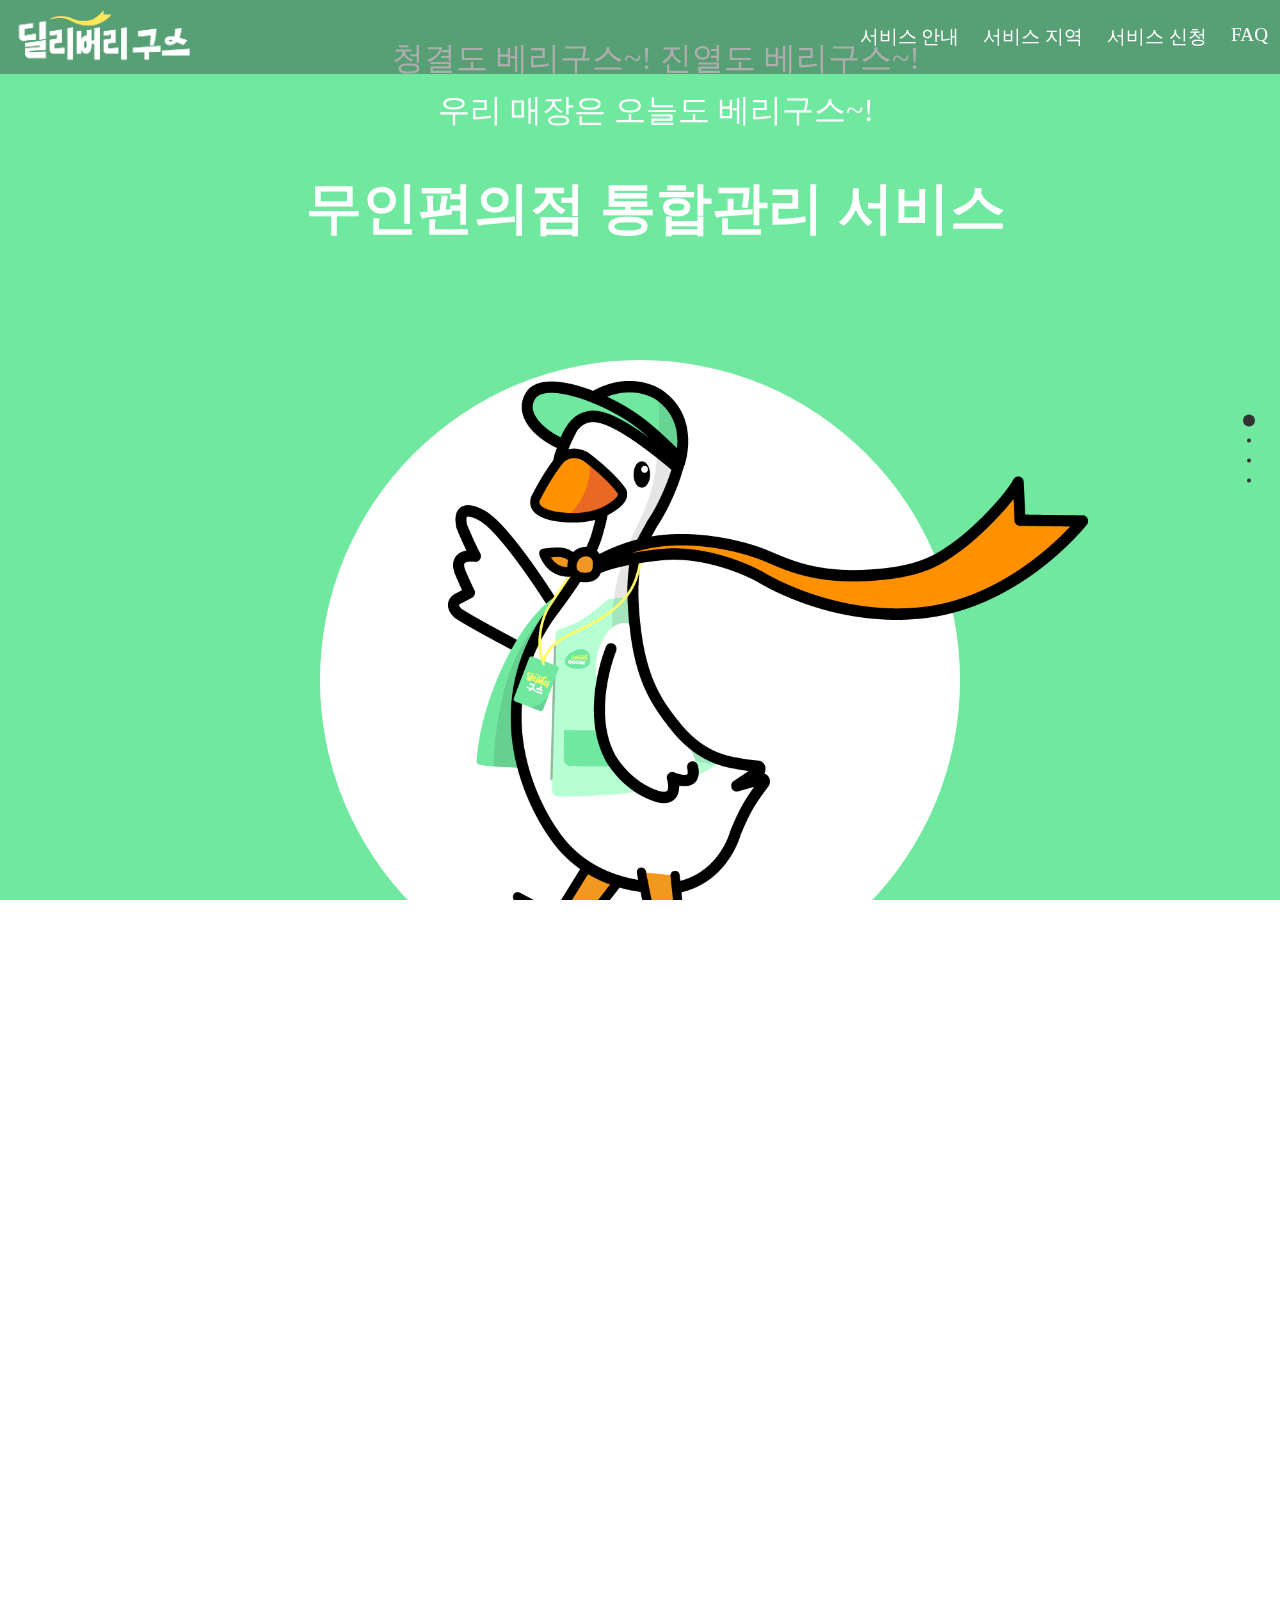
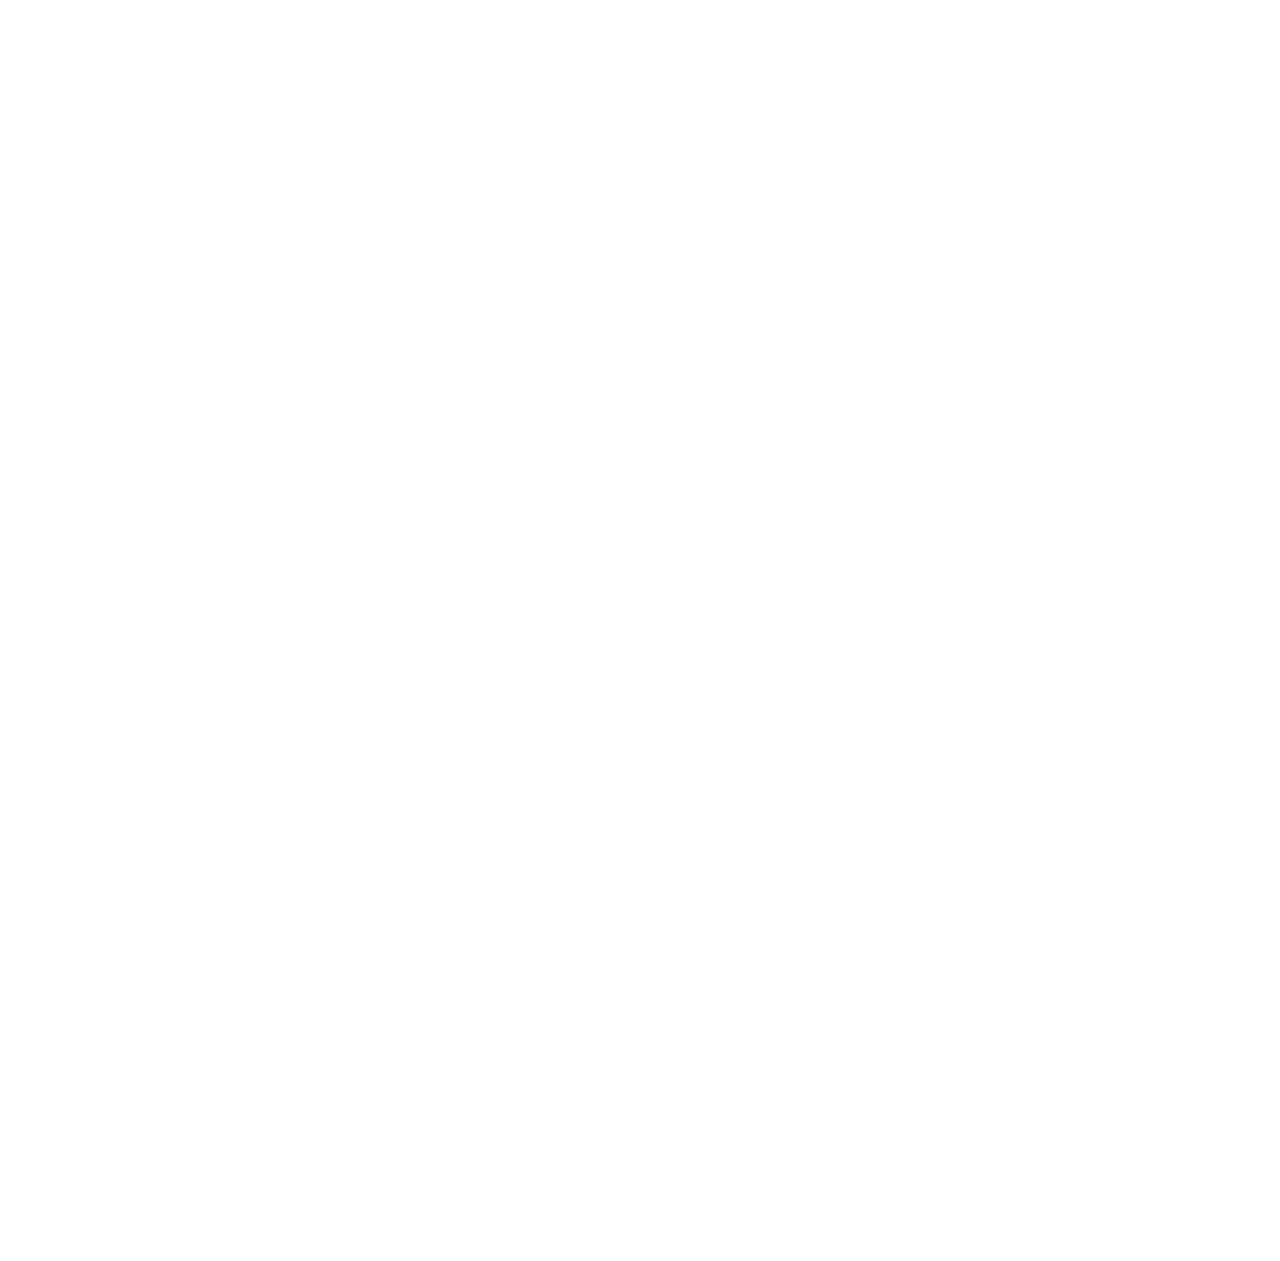
==== index.html @ 37afceb2 "집가기전 커밋" ====
<!DOCTYPE html>
<html lang="en">
<head>
    <meta charset="UTF-8">
    <meta http-equiv="X-UA-Compatible" content="IE=edge">
    <meta name="viewport" content="width=device-width, initial-scale=1.0">
    <title>fullpage</title>
    <!-- style : fullpage library -->
    <link rel="stylesheet" href="./css/fullpage_dg.css">
    <!-- style : custom - page -->
    <link rel="stylesheet" href="./css/main.css">
    <link rel="stylesheet" href="./css/page_index.css">
    <link rel="stylesheet" href="./css/page_index_media.css">
    <!-- style : custom - header, footer -->
    <link rel="stylesheet" href="./css/header_footer.css">
    <!-- style : custom - media -->
    <!-- <link rel="stylesheet" href="./css/media_query.css"> -->
    <!-- style : font library -->
    <link href="https://webfontworld.github.io/NexonLv1Gothic/NexonLv1Gothic.css" rel="stylesheet">
</head>
<body>
        
    <header>
        <nav class="navbar">
            <div class="navbar__contents">
                <div class="navbar__logo">
                    <a href="./index.html"><img src="./image/simbol/deliveryGoose_logo_white.png" alt="deliverygoose_logo"></a>
                </div>
                <!-- <a href="" class="navbar__toggleBtn">-<i class="fas fa-bars"></i></a> -->
                <button class="menu navbar__toggleBtn" onclick="this.classList.toggle('opened');this.setAttribute('aria-expanded', this.classList.contains('opened'))" aria-label="Main Menu">
                    <svg viewBox="0 0 100 100">
                      <path class="line line1" d="M 20,29.000046 H 80.000231 C 80.000231,29.000046 94.498839,28.817352 94.532987,66.711331 94.543142,77.980673 90.966081,81.670246 85.259173,81.668997 79.552261,81.667751 75.000211,74.999942 75.000211,74.999942 L 25.000021,25.000058" />
                      <path class="line line2" d="M 20,50 H 80" />
                      <path class="line line3" d="M 20,70.999954 H 80.000231 C 80.000231,70.999954 94.498839,71.182648 94.532987,33.288669 94.543142,22.019327 90.966081,18.329754 85.259173,18.331003 79.552261,18.332249 75.000211,25.000058 75.000211,25.000058 L 25.000021,74.999942" />
                    </svg>
                </button>
            </div>
            <div class="navbar__contents2">
                <ul class="navbar__menu2">
                    <li><a href="./service_info.html">서비스 안내</a></li>
                    <li><a href="./service_area.html">서비스 지역</a></li>
                    <li><a href="https://forms.gle/Yz5D2HWAU71h9X496">서비스 신청</a></li>
                    <li><a href="./faq.html">FAQ</a></li>
                </ul>
            </div>
        </nav>
    </header>

    <!-- fullpage -->
    <div id="fullpage">
        <!-- section : 1 page -->
        <div class="section index_s1">
            <div class="wrapper">
                <div class="leftWrap">
                    <div class="titleWrap">
                        <h2 class="fWhite fw_400">청결도 베리구스~! 진열도 베리구스~!</h2>
                        <h2 class="fWhite fw_400">우리 매장은 오늘도 베리구스~!</h2>
                        <h1 class="fWhite">무인편의점 통합관리 서비스</h1>
                    </div>
                </div>
                <div class="rightWrap">
                    <div class="charactor"></div>
                    <div class="circle"></div>
                </div>
            </div>
        </div>
        
        <!-- section : 2 page -->
        <div class="section index_s2">
            <h1 class="fWhite center">출근을 해도, 여행을 가도</h1>
            <h1 class="fWhite center">매장 걱정 없이 나설 수 있어요.</h1>
            <h2 class="fWhite center fw_400">매일 매장에 방문하지 않아도</h2>
            <h2 class="fWhite center fw_400">딜리버리구스가 발주/진열부터 매장정리까지 해드립니다.</h2>
            <h3 class="fWhite center fw_400">* 매장당 기본 주 1~2회 방문</h3>
        </div>
        
        <!-- section : 3 page -->
        <div class="section index_s3">
            <div class="wrapper">
                <div class="titleWrap">
                    <h2 class="fWhite center fw_400">매장운영의 부담이 줄어들도록,</h2>
                    <h1 class="fWhite center">이 모든걸 딜리버리구스가</h1>
                    <h1 class="fWhite center">다 해주니까요</h1>
                </div>
                <div class="iconWrap">
                    <div class="iconContents">
                        <img src="./image/icon/whiteBG_1.png" alt=""><br>
                        <h3 class="fDarkGray">판매상품 선정</h3>
                    </div>
                    <div class="iconContents">
                        <img src="./image/icon/whiteBG_2.png" alt=""><br>
                        <h3 class="fDarkGray">재고 걱정 NO</h3>
                    </div>
                    <div class="iconContents">
                        <img src="./image/icon/whiteBG_3.png" alt=""><br>
                        <h3 class="fDarkGray">상품 발주</h3>
                    </div><br>
                    <div class="iconContents">
                        <img src="./image/icon/whiteBG_4.png" alt=""><br>
                        <h3 class="fDarkGray">상품 진열</h3>
                    </div>
                    <div class="iconContents">
                        <img src="./image/icon/whiteBG_5.png" alt=""><br>
                        <h3 class="fDarkGray">도난 및 파손</h3>
                    </div>
                    <div class="iconContents">
                        <img src="./image/icon/whiteBG_6.png" alt=""><br>
                        <h3 class="fDarkGray">유통기한 관리</h3>
                    </div>
                </div>
            </div>
        </div>

        <!-- section : footer -->
        <dic class="section fp-auto-height footer">
            <!-- pc -->
            <div class="footer__contents">
                <p>주식회사엔에스아리아&nbsp;&nbsp;|&nbsp;&nbsp;대표이사 : 최진표&nbsp;&nbsp;|&nbsp;&nbsp;주소 : 서울특별시 동작구 여의대방로 112 도연관 16층</p>
                <p>사업자등록번호 : 366-87-00916 (사업자번호조회)&nbsp;&nbsp;|&nbsp;&nbsp;통신판매업신고번호 : 제2017-서울동작-0861호</p>
                <p>개인정보책임자 : 김현수&nbsp;&nbsp;|&nbsp;&nbsp;이메일 : help@nsaria.co.kr&nbsp;&nbsp;|&nbsp;&nbsp;팩스 : 02-820-8449</p>
                <p>copyright 2021 nsaria.co.kr. All rights reserved.</p>
            </div>
            <!-- mobile -->
            <div class="footer__contents2">
                <p>주식회사엔에스아리아&nbsp;&nbsp;|&nbsp;&nbsp;대표이사 : 최진표</p>
                <p>주소 : 서울특별시 동작구 여의대방로 112 도연관 16층</p>
                <p>사업자등록번호 : 366-87-00916 (사업자번호조회)</p>
                <p>통신판매업신고번호 : 제2017-서울동작-0861호</p>
                <p>개인정보책임자 : 김현수</p>
                <p>이메일 : help@nsaria.co.kr</p>
                <p>팩스 : 02-820-8449</p>
                <p>copyright 2021 nsaria.co.kr. All rights reserved.</p>
            </div>
        </dic>
    </div>
    <script src="./js/fullpage_dg.js"></script>
    <script>
        new fullpage('#fullpage', {
            autoScrolling: true,
            navigation: true,
            anchors: ['section1', 'section2', 'section3', 'section4', 'section5', 'footer'],
            // navigationTooltips: ['section1', 'section2', 'section3', 'footer'],
            showActiveTooltip: false,
            scrollingSpeed: 1000,

            // Slide Option
            controlArrows: false,
            slidesNavigation: true
        })
    </script>
    <!-- navbar -->
    <script>
        const logo = document.querySelector('.navbar__logo');
        const toggleBtn = document.querySelector('.navbar__toggleBtn');
        const menu = document.querySelector('.navbar__menu2');

        toggleBtn.addEventListener('click', () => {
            menu.classList.toggle('active');
        })
    </script>
</body>
</html>
---- css/fullpage_dg.css ----
/*!
 * fullPage 4.0.5
 * https://github.com/alvarotrigo/fullPage.js
 *
 * @license GPLv3 for open source use only
 * or Fullpage Commercial License for commercial use
 * http://alvarotrigo.com/fullPage/pricing/
 *
 * Copyright (C) 2021 http://alvarotrigo.com/fullPage - A project by Alvaro Trigo
 */
html.fp-enabled,
.fp-enabled body {
    margin: 0;
    padding: 0;
    overflow:hidden;

    /*Avoid flicker on slides transitions for mobile phones #336 */
    -webkit-tap-highlight-color: rgba(0,0,0,0);
}
.fp-section {
    position: relative;
    -webkit-box-sizing: border-box; /* Safari<=5 Android<=3 */
    -moz-box-sizing: border-box; /* <=28 */
    box-sizing: border-box;
    height: 100%;
    display: block;
}
.fp-slide {
    float: left;
}
.fp-slide, .fp-slidesContainer {
    height: 100%;
    display: block;
}
.fp-slides {
    z-index:1;
    height: 100%;
    overflow: hidden;
    position: relative;
    -webkit-transition: all 0.3s ease-out; /* Safari<=6 Android<=4.3 */
    transition: all 0.3s ease-out;
}
.fp-table{
    display: flex;
    flex-direction: column;
    justify-content: center;
    width: 100%;
}
/* .fp-table::before , 
.fp-table::after {
      content:'';
      flex:1;
} */
.fp-slidesContainer {
    float: left;
    position: relative;
}
.fp-controlArrow {
    -webkit-user-select: none; /* webkit (safari, chrome) browsers */
    -moz-user-select: none; /* mozilla browsers */
    -khtml-user-select: none; /* webkit (konqueror) browsers */
    -ms-user-select: none; /* IE10+ */
    position: absolute;
    z-index: 4;
    top: 50%;
    cursor: pointer;
    margin-top: -38px;
    -webkit-transform: translate3d(0,0,0);
    -ms-transform: translate3d(0,0,0);
    transform: translate3d(0,0,0);
}
.fp-prev{
    left: 15px;
}
.fp-next{
    right: 15px;
}
.fp-arrow{
    width: 0;
    height: 0;
    border-style: solid;
}
.fp-arrow.fp-prev {
    border-width: 38.5px 34px 38.5px 0;
    border-color: transparent #fff transparent transparent;
}
.fp-arrow.fp-next {
    border-width: 38.5px 0 38.5px 34px;
    border-color: transparent transparent transparent #fff;
}
/* .fp-scrollable {
    overflow: hidden;
    position: relative;
} */
/* .fp-scroller{
    overflow: hidden;
} */
/* .iScrollIndicator{
    border: 0 !important;
} */
.fp-notransition {
    -webkit-transition: none !important;
    transition: none !important;
}
#fp-nav {
    position: fixed;
    z-index: 100;
    top: 50%;
    opacity: 1;
    transform: translateY(-50%);
    -ms-transform: translateY(-50%);
    -webkit-transform: translate3d(0,-50%,0);
}
#fp-nav.fp-right {
    right: 17px;
}
#fp-nav.fp-left {
    left: 17px;
}
.fp-slidesNav{
    position: absolute;
    z-index: 4;
    opacity: 1;
    -webkit-transform: translate3d(0,0,0);
    -ms-transform: translate3d(0,0,0);
    transform: translate3d(0,0,0);
    left: 0 !important;
    right: 0;
    margin: 0 auto !important;
}
.fp-slidesNav.fp-bottom {
    bottom: 17px;
}
.fp-slidesNav.fp-top {
    top: 17px;
}
#fp-nav ul,
.fp-slidesNav ul {
  margin: 0;
  padding: 0;
}
#fp-nav ul li,
.fp-slidesNav ul li {
    display: block;
    width: 14px;
    height: 13px;
    margin: 7px;
    position:relative;
}
.fp-slidesNav ul li {
    display: inline-block;
}
#fp-nav ul li a,
.fp-slidesNav ul li a {
    display: block;
    position: relative;
    z-index: 1;
    width: 100%;
    height: 100%;
    cursor: pointer;
    text-decoration: none;
}
#fp-nav ul li a.active span,
.fp-slidesNav ul li a.active span,
#fp-nav ul li:hover a.active span,
.fp-slidesNav ul li:hover a.active span{
    height: 12px;
    width: 12px;
    margin: -6px 0 0 -6px;
    border-radius: 100%;
 }
#fp-nav ul li a span,
.fp-slidesNav ul li a span {
    border-radius: 50%;
    position: absolute;
    z-index: 1;
    height: 4px;
    width: 4px;
    border: 0;
    background: #333;
    left: 50%;
    top: 50%;
    margin: -2px 0 0 -2px;
    -webkit-transition: all 0.1s ease-in-out;
    -moz-transition: all 0.1s ease-in-out;
    -o-transition: all 0.1s ease-in-out;
    transition: all 0.1s ease-in-out;
}
#fp-nav ul li:hover a span,
.fp-slidesNav ul li:hover a span{
    width: 10px;
    height: 10px;
    margin: -5px 0px 0px -5px;
}
#fp-nav ul li .fp-tooltip {
    position: absolute;
    top: -2px;
    color: #fff;
    font-size: 14px;
    font-family: arial, helvetica, sans-serif;
    white-space: nowrap;
    max-width: 220px;
    overflow: hidden;
    display: block;
    opacity: 0;
    width: 0;
    cursor: pointer;
}
#fp-nav ul li:hover .fp-tooltip,
#fp-nav.fp-show-active a.active + .fp-tooltip {
    -webkit-transition: opacity 0.2s ease-in;
    transition: opacity 0.2s ease-in;
    width: auto;
    opacity: 1;
}
#fp-nav ul li .fp-tooltip.fp-right {
    right: 20px;
}
#fp-nav ul li .fp-tooltip.fp-left {
    left: 20px;
}
.fp-auto-height.fp-section,
.fp-auto-height .fp-slide{
    height: auto !important;
}

/* Used with autoScrolling: false */ 
.fp-scrollable .fp-section,
.fp-scrollable .fp-slide{
   /* Fallback for browsers that do not support Custom Properties */
   height: 100vh;
   height: calc(var(--vh, 1vh) * 100);
}

/* Disabling vertical centering on scrollable elements */
.fp-overflow{
    justify-content: flex-start;
}

.fp-overflow{
    overflow-y: scroll;
    height: 100%;
    outline:none;
}

.fp-overflow.fp-table{
    display: block;
}

.fp-responsive .fp-auto-height-responsive.fp-section,
.fp-responsive .fp-auto-height-responsive .fp-slide{
    height: auto !important;
}

/*Only display content to screen readers*/
.fp-sr-only{
    position: absolute;
    width: 1px;
    height: 1px;
    padding: 0;
    overflow: hidden;
    clip: rect(0, 0, 0, 0);
    white-space: nowrap;
    border: 0;
}

.fp-snaps{
    overflow-y: auto !important;
    height: 100% !important;
}
.fp-snaps body{
    height: 100% !important;
    -ms-scroll-snap-type: y mandatory;
        scroll-snap-type: y mandatory;
        overflow-y: scroll !important;
        scroll-behavior: smooth;
}
.fp-snaps .fp-section{
    scroll-snap-align: start;
}
.fp-snaps .fullpage-wrapper{
    height: auto !important;
}

/* Used for DragAndMove*/
.fp-disable-snap body{
    scroll-behavior: unset !important;
    scroll-snap-type: none !important;
}

/* Customize website's scrollbar like Mac OS
Not supports in Firefox and IE */
.fp-scroll-mac .fp-overflow::-webkit-scrollbar {
    background-color: transparent;
    width: 9px;
}
.fp-scroll-mac .fp-overflow::-webkit-scrollbar-track {
    background-color: transparent;
}
.fp-scroll-mac .fp-overflow::-webkit-scrollbar-thumb {
    background-color: rgba(0,0,0,.4);
    border-radius: 16px;
    border: 4px solid transparent;
}
.fp-warning,
.fp-watermark{
    z-index: 9999999;
    position: absolute;
    bottom: 0;
}
.fp-warning,
.fp-watermark a{
    text-decoration: none;
    color: #000;
    background: rgba(255,255,255,0.6);
    padding: 5px 8px;
    font-size: 14px;
    font-family: arial;
    color: black;
    display: inline-block;
    border-radius: 3px;
    margin: 12px;
}
---- css/main.css ----
body {
    font-family: 'NexonLv1Gothic';
}

/* Section */
    /* .s4 {
        background-color: rgb(56, 56, 56);
        padding: 3em 0;
    } */

/* Font effect */
    /* h */
    h1 {font-size: 4em; margin: 0.4em 0;}
    h2 {font-size: 2.5em; margin: 0.25em 0;}
    h3 {font-size: 1.5em; margin: 0.15em 0;}
    /* color */
    .center {text-align: center;}
    .fWhite {color: white;}
    .fBlack {color: black;}
    .fDarkGray {color: rgb(46, 46, 46)}
    .fLightGray {color: rgb(117, 117, 117)}
    /* weight */
    .fw_100 {font-weight: 100;}
    .fw_200 {font-weight: 200;}
    .fw_300 {font-weight: 300;}
    .fw_400 {font-weight: 400;}
    .fw_500 {font-weight: 500;}
    .fw_600 {font-weight: 600;}
    .fw_700 {font-weight: 700;}
    .fw_800 {font-weight: 800;}
    .fw_900 {font-weight: 900;}

/* Wrapper Test Background Color */
    /* .wrapper {background-color: salmon;}
    .leftWrap {background-color: antiquewhite;}
        .titleWrap {background-color: blueviolet;}
    .rightWrap {background-color: burlywood;} */

/* Wrapper */
    .wrapper {
        width: 100%;
        max-width: 1440px;
        height: 100%;
        box-sizing: border-box;
        margin: 0 auto;
    }

/* left */
    .leftWrap {
        width: 54%;
        height: 100%;
        box-sizing: border-box;
        display: flex;
        float: left;
        /* 반응형: width: 100% height: 30% */
    }

    /* left Title */
        .leftWrap .titleWrap {
            width: 100%;
            margin: auto 0;
            display: block;
        }

/* right */
    .rightWrap {
        width: 46%;
        height: 100%;
        box-sizing: border-box;
        display: flex;
        float: right;
        text-align: right;
        align-items: end;
    }
---- css/page_index.css ----
/* index_s1 */

.index_s1 {
    /* background: url('../image/background/bg_01.jpg');
    background-position: center center;
    background-size: cover; */
    background-color: #70E8A0;
}

.index_s1 h1 {font-size: 3.6em;}
.index_s1 h2 {font-size: 2.1em;}
.index_s1 h2:last-of-type {margin-bottom: 1.2em;}

.index_s1 .wrapper .leftWrap .titleWrap {
    z-index: 10;
}

.index_s1 div.circle {
    width: 600px;
    height: 600px;
    background-color: white;
    border-radius: 100%;
    position: absolute;
    margin-bottom: 4em;
    margin-left: 2.5em;
    z-index: 3;
}

.index_s1 div.charactor {
    width: 680px;
    height: 680px;
    background: url('../image/simbol/deliveryGoose_simbol_vest.png');
    background-position: center center;
    background-repeat: no-repeat;
    background-size: 100%;
    animation-name: box_ani;
    animation-duration: 0.5s;
    animation-iteration-count: infinite;
    animation-direction: alternate;
    animation-timing-function: ease-in-out;
    position: absolute;
    right: 85px;
    top: 23%;
    z-index: 4;
}

@keyframes box_ani {
    from {
        margin-top: 0;
    }
    to {
        margin-top: 15px;
    }
}



/* index_s2 */

.index_s2 {
    /* background: url('../image/background/bg_03.jpg');
    background-position: center center;
    background-size: cover; */
    background-color: #70E8A0;
}
.index_s2 h1 {
    margin: 0.1em 0;
    font-size: 3.6em;
}
.index_s2 h1:last-of-type {
    margin-bottom: 1.3em;
}
.index_s2 h2 {
    font-size: 1.6em;
}
.index_s2 h2:last-of-type {
    margin-bottom: 1.3em;
}
.index_s2 h3 {
    font-size: 1em;
}



/* index_s3 */

.index_s3 {
    /* background: url('../image/background/bg_02.jpg');
    background-position: center center;
    background-size: cover; */
    background-color: #70E8A0;
}

.index_s3 h1 {
    font-size: 3.6em;
}
.index_s3 h2 {
    font-size: 2.0em;
    margin-bottom: 1em;;
}
.index_s3 h3 {
    font-size: 1.3em;
    /* font-weight: 400; */
}

.index_s3 .wrapper {
    padding-top: 130px;
    text-align: center;
}
.index_s3 .wrapper .titleWrap {
    margin-bottom: 20px;
}
.index_s3 .wrapper .titleWrap h1 {
    margin: 0.1em 0;
}
.index_s3 .wrapper .iconWrap {
    padding: 3em 10em 0 10em;
}
.index_s3 .wrapper .iconWrap .iconContents {
    display: inline-block;
}
.index_s3 .wrapper .iconWrap .iconContents img {
    width: 9em;
    height: auto;
    margin: 1em 3em 0 3em;
}
---- css/page_index_media.css ----
@media screen and (max-width: 1440px) and (min-width: 601px) {
    .index_s1 .wrapper .leftWrap {
        width: 100%;
    }
    .index_s1 .wrapper .rightWrap {
        width: 0%;
    }
    .index_s1 h1, .index_s1 h2, .index_s1 h3 {
        text-shadow: -2px 0 #70E8A0, 0 2px #70E8A0, 2px 0 #70E8A0, 0 -2px #70E8A0;
        text-align: center;
    }
    .index_s1 h1 {font-size: 3.5em;}
    .index_s1 h2 {font-size: 2em;}
    .index_s1 h3 {font-size: 1.5em;}
    .index_s1 h1:last-of-type {margin-bottom: 50%;}
    .titleWrap {padding-left: 2em;}
    .index_s1 div.circle {
        position: fixed;
        right: 25%;
        top: 40%;
        width: 50vw;
        height: 50vw;
    }
    .index_s1 div.charactor {
        position: fixed;
        right: 15%;
        top: 40%;
        width: 50vw;
        height: 50vw;
    }
}

@media screen and (max-width: 600px) {
    .index_s1 .wrapper .leftWrap {
        width: 100%;
    }
    .index_s1 .wrapper .rightWrap {
        width: 0%;
    }
    .index_s1 h1, .index_s1 h2, .index_s1 h3 {
        text-shadow: -2px 0 #70E8A0, 0 2px #70E8A0, 2px 0 #70E8A0, 0 -2px #70E8A0;
        text-align: center;
    }
    .index_s1 h1 {font-size: 2.3em;}
    .index_s1 h2 {font-size: 1.3em;}
    .index_s1 h3 {font-size: 0.8em;}
    .index_s1 h1:last-of-type {margin-bottom: 60%;}

    .index_s1 div.circle {
        position: fixed;
        right: 10%;
        top: 50%;
        width: 80vw;
        height: 80vw;
    }
    .index_s1 div.charactor {
        position: fixed;
        right: 1%;
        top: 50%;
        width: 80vw;
        height: 80vw;
    }
}
---- css/header_footer.css ----
/* header */

    #fullpage {
        z-index: 1;
    }
    #fp-nav ul, .fp-slidesNav ul {
        margin: 0;
        padding: 0;
        text-align: center;
    }
    .navbar {
        display: flex;
        justify-content: space-between;
        align-items: center;
        background-color: rgba(50, 50, 50, 0.4);
        padding: 0 calc((100% - 1440px) / 2);
        z-index: 2;
        position: fixed;
        left: 0;
        right: 0;
        top: 0;
    }
    .navbar .navbar__contents {
        display: flex;
        justify-content: space-between;
        align-items: center;
        background-color: rgba(255, 255, 255, 0);
        padding: 8px 12px;
        width: auto;
    }
    .navbar .navbar__contents2 {
        display: flex;
        justify-content: space-between;
        align-items: center;
        background-color: rgba(255, 255, 255, 0);
    }
    .navbar__logo img {
        height: 3.4em;
    }
    .navbar__menu2 {
        display: flex;
        list-style: none;
        padding-left: 0;
    }
    .navbar__menu2 li {
        font-size: 1.2em;
        padding: 8px 12px;
    }
    .navbar__menu2 li a {
        text-decoration: none;
        color: white;
    }
    .navbar__toggleBtn {
        display: none;
        position: absolute;
        right: 2%;
    }

    /* Toggle Button - Hamburger */

    .menu {
        background-color: transparent;
        border: none;
        cursor: pointer;
        display: none;
        padding: 0;
    }
    .menu svg {
        width: 50px;
        height: auto;
    }
    .line {
        fill: none;
        stroke: white;
        stroke-width: 6;
        transition: stroke-dasharray 600ms cubic-bezier(0.4, 0, 0.2, 1),
        stroke-dashoffset 600ms cubic-bezier(0.4, 0, 0.2, 1);
    }
    .line1 {
        stroke-dasharray: 60 207;
        stroke-width: 6;
    }
    .line2 {
        stroke-dasharray: 60 60;
        stroke-width: 6;
    }
    .line3 {
        stroke-dasharray: 60 207;
        stroke-width: 6;
    }
    .opened .line1 {
        stroke-dasharray: 90 207;
        stroke-dashoffset: -134;
        stroke-width: 6;
    }
    .opened .line2 {
        stroke-dasharray: 1 60;
        stroke-dashoffset: -30;
        stroke-width: 6;
    }
    .opened .line3 {
        stroke-dasharray: 90 207;
        stroke-dashoffset: -134;
        stroke-width: 6;
    }

/* Footer */

    .footer {
        padding: 0 5%;
        background:rgba(50, 50, 50, 0.9)
    }
    .footer__contents {
        padding: 20px;
    }
    .footer__contents2 {
        display: flex;
        padding: 20px;
        text-align: center;
    }
    .footer__contents p {
        margin-block-start: 0.5em;
        margin-block-end: 0.5em;
        color: #ccc;
    }
    .footer__contents2 p {
        font-size: 0.8em;
        margin-block-start: 0.5em;
        margin-block-end: 0.5em;
        color: #ccc;
    }


/* footer */
    @media screen and (min-width: 1025px) {
        .footer__contents2 {
            display: none;
        }
    }

/* mobile */
    @media screen and (max-width: 1024px) {
        /* header */
            .menu {
                display: flex;
            }
            .navbar {
                flex-direction: column;
                align-items: flex-start;
            }
            .navbar__logo img {
                height: 2em;
            }
            .navbar__menu {
                display: none;
                flex-direction: column;
                align-items: center;
                width: 100%;
            }
            .navbar__contents2 {
                display: none;
                width: 100%;
            }
            .navbar__menu2 {
                display: none;
                flex-direction: column;
                align-items: center;
                width: 100%;
            }
            .navbar__menu li,
            .navbar__menu2 li {
                width: 100%;
                text-align: center;
            }
            .navbar__links {
                display: none;
                justify-content: center;
                width: 100%;
            }
            .navbar__toggleBtn {
                display: block;
            }
            .navbar__menu.active,
            .navbar__menu2.active {
                display: block;
            }
        /* footer */
            .footer__contents {
                display: none;
            }
            .footer__contents2 {
                display: block;
            }
        }
---- css/media_query.css ----
@media screen and (max-width: 1440px) and (min-width: 601px) {
    h1 {font-size: 3.5em;}
    h2 {font-size: 2em;}
    h3 {font-size: 1.5em;}
    .rightWrap {align-items: center;}
    .s1 div.charactor, .s2 div.charactor {width: 500px; height: 500px; right: -100px;}
    .s1 div.circle, .s2 div.circle {width: 450px; height: 450px; right: 50px; margin: 0;}
}

@media screen and (max-width: 600px) {
    h1 {font-size: 2.5em;}
    h2 {font-size: 1.5em;}
    h3 {font-size: 0.8em;}
}
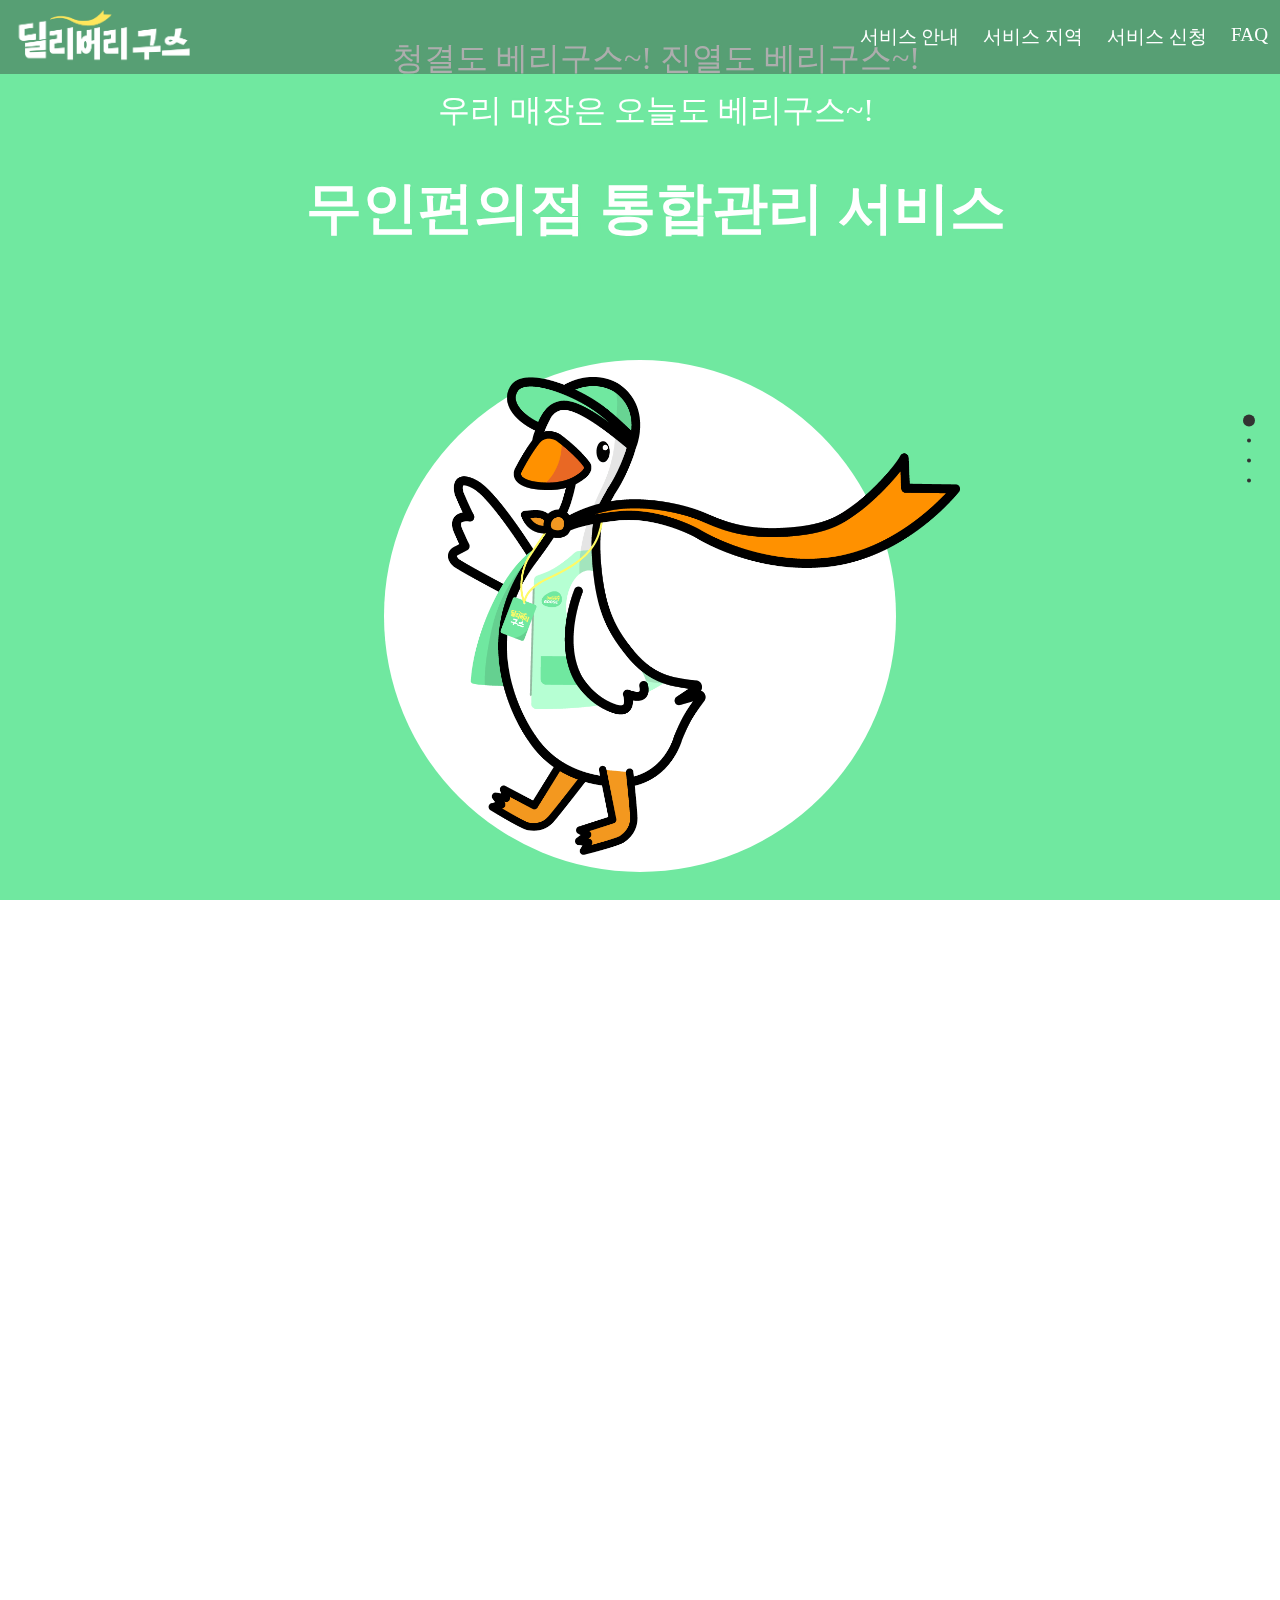
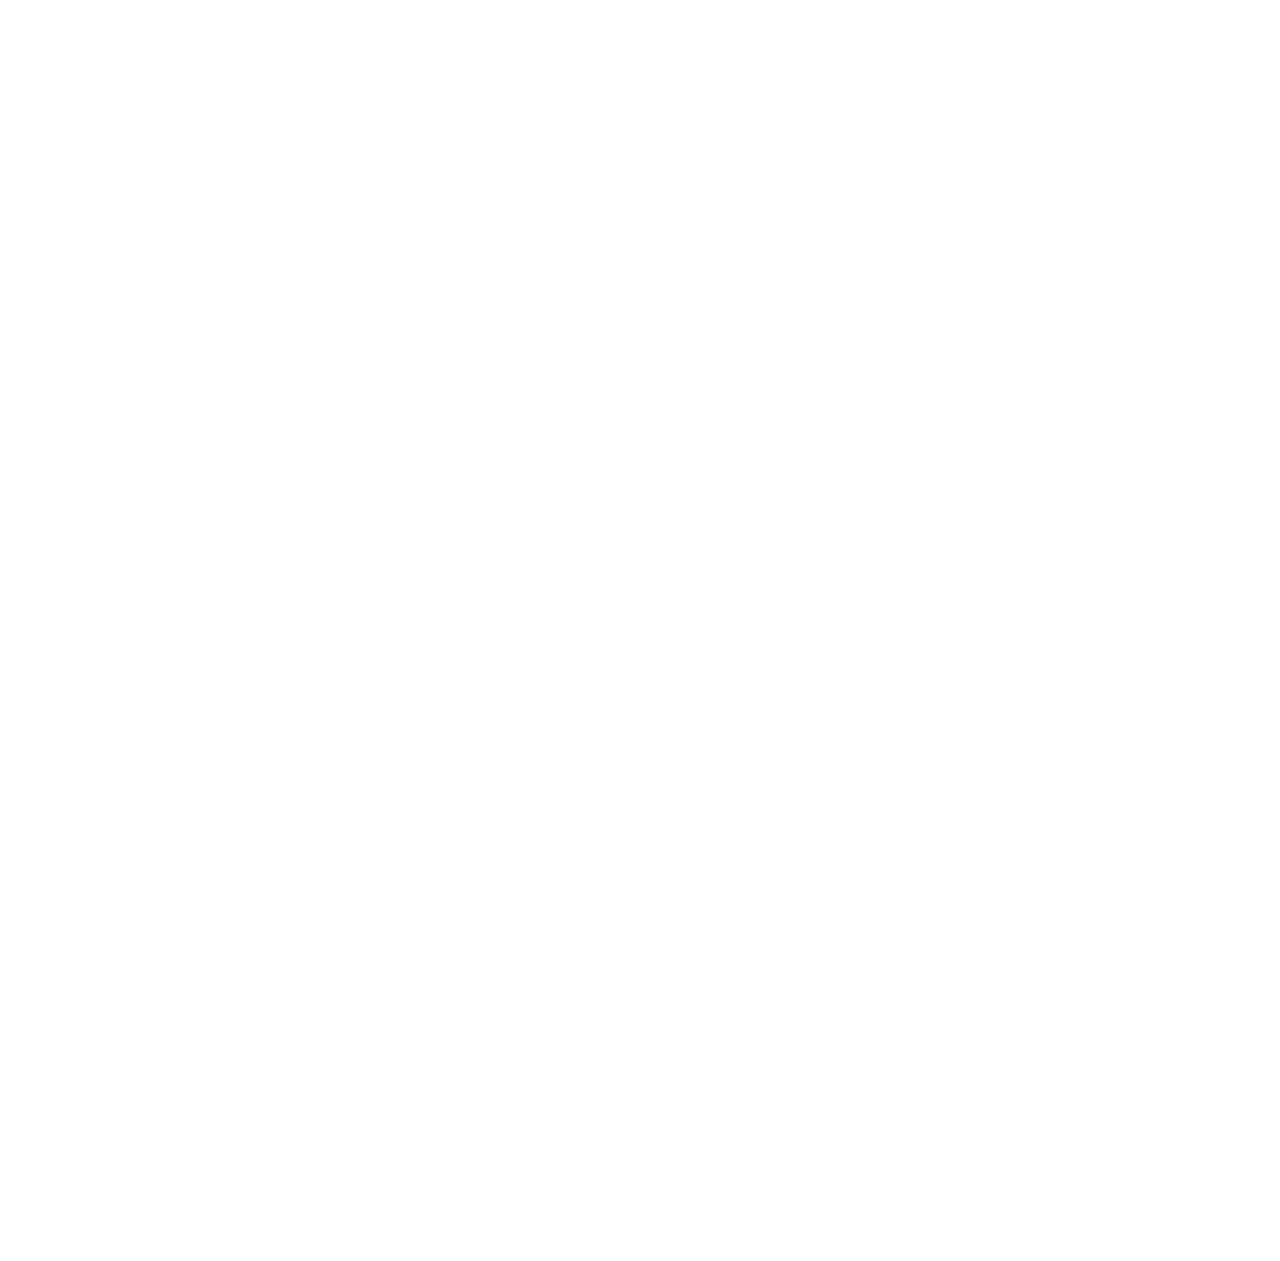
==== commit 6413d00d: "email edit" ====
--- a/index.html
+++ b/index.html
@@ -117,7 +117,7 @@
             <div class="footer__contents">
                 <p>주식회사엔에스아리아&nbsp;&nbsp;|&nbsp;&nbsp;대표이사 : 최진표&nbsp;&nbsp;|&nbsp;&nbsp;주소 : 서울특별시 동작구 여의대방로 112 도연관 16층</p>
                 <p>사업자등록번호 : 366-87-00916 (사업자번호조회)&nbsp;&nbsp;|&nbsp;&nbsp;통신판매업신고번호 : 제2017-서울동작-0861호</p>
-                <p>개인정보책임자 : 김현수&nbsp;&nbsp;|&nbsp;&nbsp;이메일 : help@nsaria.co.kr&nbsp;&nbsp;|&nbsp;&nbsp;팩스 : 02-820-8449</p>
+                <p>개인정보책임자 : 김현수&nbsp;&nbsp;|&nbsp;&nbsp;이메일 : help@deliverygoose.co.kr&nbsp;&nbsp;|&nbsp;&nbsp;팩스 : 02-820-8449</p>
                 <p>copyright 2021 nsaria.co.kr. All rights reserved.</p>
             </div>
             <!-- mobile -->
@@ -127,7 +127,7 @@
                 <p>사업자등록번호 : 366-87-00916 (사업자번호조회)</p>
                 <p>통신판매업신고번호 : 제2017-서울동작-0861호</p>
                 <p>개인정보책임자 : 김현수</p>
-                <p>이메일 : help@nsaria.co.kr</p>
+                <p>이메일 : help@deliverygoose.co.kr</p>
                 <p>팩스 : 02-820-8449</p>
                 <p>copyright 2021 nsaria.co.kr. All rights reserved.</p>
             </div>
--- a/css/main.css
+++ b/css/main.css
@@ -19,6 +19,18 @@
     .fBlack {color: black;}
     .fDarkGray {color: rgb(46, 46, 46)}
     .fLightGray {color: rgb(117, 117, 117)}
+    /* background */
+    .fbgWhite {background-color: white;}
+    .fbgBlack {background-color: black;}
+    .fbgDarkGray {background-color: rgb(46, 46, 46);}
+    .fbgLightGray {background-color: rgb(117, 117, 117);}
+    .fbgLightGreen {background-color: #70E8A0;}
+    /* edge */
+    .fegWhite {text-shadow: -1px 0 #fff, 0 1px #fff, 1px 0 #fff, 0 -1px #fff;}
+    .fegBlack {text-shadow: -1px 0 #000, 0 1px #000, 1px 0 #000, 0 -1px #000;}
+    .fegDarkGray {text-shadow: -1px 0 rgb(46, 46, 46), 0 1px rgb(46, 46, 46), 1px 0 rgb(46, 46, 46), 0 -1px rgb(46, 46, 46);}
+    .fegLightGray {text-shadow: -1px 0 rgb(117, 117, 117), 0 1px rgb(117, 117, 117), 1px 0 rgb(117, 117, 117), 0 -1px rgb(117, 117, 117);}
+    .fegLightGreen {text-shadow: -1px 0 #70E8A0, 0 1px #70E8A0, 1px 0 #70E8A0, 0 -1px #70E8A0;}
     /* weight */
     .fw_100 {font-weight: 100;}
     .fw_200 {font-weight: 200;}
@@ -60,15 +72,17 @@
             width: 100%;
             margin: auto 0;
             display: block;
+            float: left;
         }
 
 /* right */
     .rightWrap {
         width: 46%;
         height: 100%;
+        float: right;
+        text-align: right;
         box-sizing: border-box;
         display: flex;
-        float: right;
         text-align: right;
         align-items: end;
-    }+    }
--- a/css/page_index_media.css
+++ b/css/page_index_media.css
@@ -16,17 +16,35 @@
     .titleWrap {padding-left: 2em;}
     .index_s1 div.circle {
         position: fixed;
-        right: 25%;
+        right: 30%;
         top: 40%;
-        width: 50vw;
-        height: 50vw;
+        width: 40vw;
+        height: 40vw;
     }
     .index_s1 div.charactor {
         position: fixed;
-        right: 15%;
+        right: 25%;
         top: 40%;
-        width: 50vw;
-        height: 50vw;
+        width: 40vw;
+        height: 40vw;
+    }
+
+    .index_s2 h1 {font-size: 3.5em;}
+    .index_s2 h2 {font-size: 2em;}
+    .index_s2 h3 {font-size: 1.5em;}
+
+    .index_s3 h1 {font-size: 3.5em;}
+    .index_s3 h2 {font-size: 2em;}
+    .index_s3 h3 {font-size: 1.5em;}
+
+    .index_s3 .wrapper .iconWrap {
+        padding: 3em 5em 0 5em;
+    }
+    .index_s3 .wrapper .iconWrap .iconContents h3 {font-size: 1.5em;}
+    .index_s3 .wrapper .iconWrap .iconContents img {
+        width: 9em;
+        height: auto;
+        margin: 0.5em 1.5em 0 1.5em;
     }
 }
 
@@ -60,4 +78,25 @@
         width: 80vw;
         height: 80vw;
     }
+
+    .index_s2 h1 {font-size: 2.3em;}
+    .index_s2 h2 {font-size: 1.1em;}
+    .index_s2 h3 {font-size: 0.7em;}
+
+    .index_s3 h1 {font-size: 2.3em;}
+    .index_s3 h2 {font-size: 1.1em;}
+    .index_s3 h3 {font-size: 0.7em;}
+
+    .index_s3 .wrapper .iconWrap {
+        padding: 3em 1em 0 1em;
+    }
+    .index_s3 .wrapper .iconWrap .iconContents h3 {font-size: 1.5em;}
+    .index_s3 .wrapper .iconWrap .iconContents img {
+        width: 15em;
+        height: auto;
+        margin: 1em 3em 0 3em;
+    }
+    .index_s3 .wrapper .iconWrap .iconContents:last-of-type {
+        margin-bottom: 100px;
+    }
 }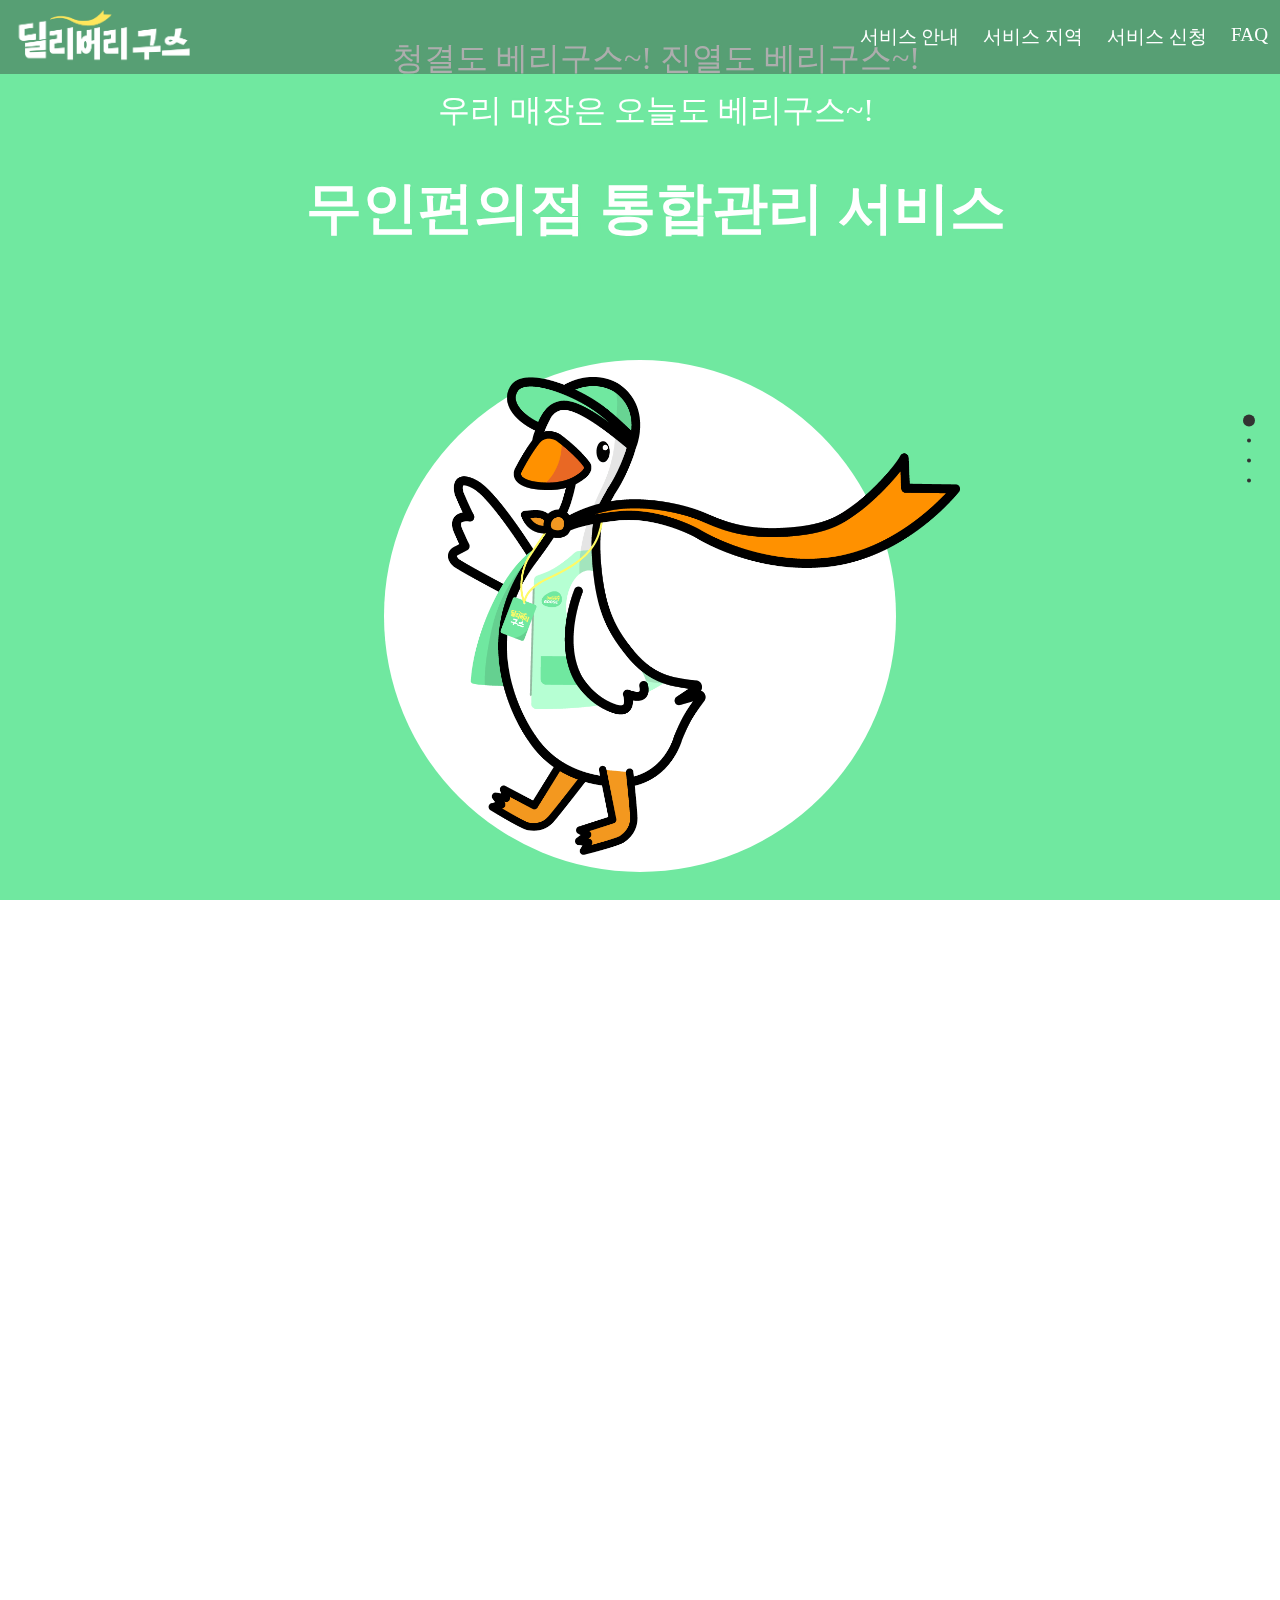
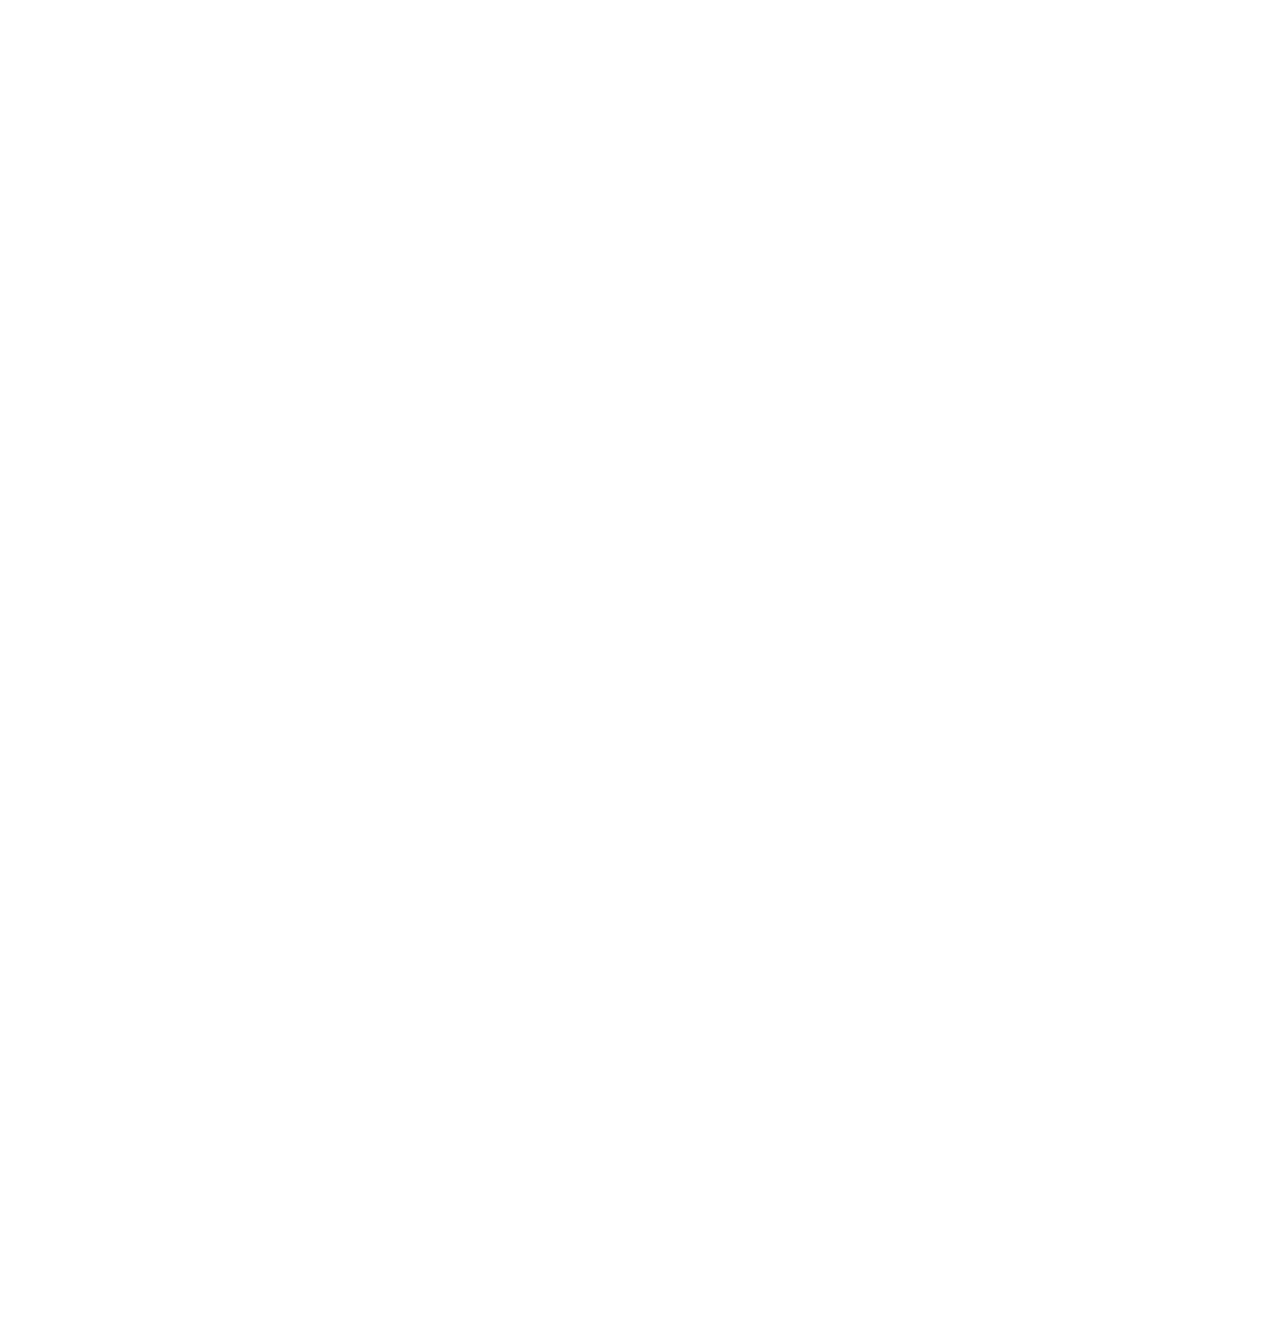
==== commit bc2ab534: "tel" ====
--- a/index.html
+++ b/index.html
@@ -71,7 +71,6 @@
             <h1 class="fWhite center">매장 걱정 없이 나설 수 있어요.</h1>
             <h2 class="fWhite center fw_400">매일 매장에 방문하지 않아도</h2>
             <h2 class="fWhite center fw_400">딜리버리구스가 발주/진열부터 매장정리까지 해드립니다.</h2>
-            <h3 class="fWhite center fw_400">* 매장당 기본 주 1~2회 방문</h3>
         </div>
         
         <!-- section : 3 page -->
@@ -112,26 +111,50 @@
         </div>
 
         <!-- section : footer -->
-        <dic class="section fp-auto-height footer">
+        <div class="section fp-auto-height footer">
             <!-- pc -->
-            <div class="footer__contents">
-                <p>주식회사엔에스아리아&nbsp;&nbsp;|&nbsp;&nbsp;대표이사 : 최진표&nbsp;&nbsp;|&nbsp;&nbsp;주소 : 서울특별시 동작구 여의대방로 112 도연관 16층</p>
-                <p>사업자등록번호 : 366-87-00916 (사업자번호조회)&nbsp;&nbsp;|&nbsp;&nbsp;통신판매업신고번호 : 제2017-서울동작-0861호</p>
-                <p>개인정보책임자 : 김현수&nbsp;&nbsp;|&nbsp;&nbsp;이메일 : help@deliverygoose.co.kr&nbsp;&nbsp;|&nbsp;&nbsp;팩스 : 02-820-8449</p>
-                <p>copyright 2021 nsaria.co.kr. All rights reserved.</p>
-            </div>
+            <table>
+                <tr>
+                    <td class="footer__contacts">
+                        <p>고객센터</p>
+                        <p><a href="tel:02-820-8485">☎ 02-820-8485</a></p>
+                        <p>운영시간 : 주중 오전 9시00분 ~ 오후 5시30분</p>
+                        <p>점심시간 : 주중 오후 12시 ~ 1시</p>
+                        <p>휴무요일 : 주말, 공휴일</p>
+                    </td>
+                    <td class="footer__contents">
+                        <p>주식회사엔에스아리아&nbsp;&nbsp;|&nbsp;&nbsp;대표이사 : 최진표&nbsp;&nbsp;|&nbsp;&nbsp;주소 : 서울특별시 동작구 여의대방로 112 도연관 16층</p>
+                        <p>사업자등록번호 : 366-87-00916 (<a href="https://www.ftc.go.kr/bizCommPop.do?wrkr_no=3668700916&apv_perm_no=">사업자번호조회</a>)&nbsp;&nbsp;|&nbsp;&nbsp;통신판매업신고번호 : 제2017-서울동작-0861호</p>
+                        <p>개인정보책임자 : 김현수&nbsp;&nbsp;|&nbsp;&nbsp;이메일 : help@deliverygoose.co.kr&nbsp;&nbsp;|&nbsp;&nbsp;팩스 : 02-820-8449</p>
+                        <p>copyright 2021 nsaria.co.kr. All rights reserved.</p>
+                    </td>
+                </tr>
+            </table>
             <!-- mobile -->
-            <div class="footer__contents2">
-                <p>주식회사엔에스아리아&nbsp;&nbsp;|&nbsp;&nbsp;대표이사 : 최진표</p>
-                <p>주소 : 서울특별시 동작구 여의대방로 112 도연관 16층</p>
-                <p>사업자등록번호 : 366-87-00916 (사업자번호조회)</p>
-                <p>통신판매업신고번호 : 제2017-서울동작-0861호</p>
-                <p>개인정보책임자 : 김현수</p>
-                <p>이메일 : help@deliverygoose.co.kr</p>
-                <p>팩스 : 02-820-8449</p>
-                <p>copyright 2021 nsaria.co.kr. All rights reserved.</p>
-            </div>
-        </dic>
+            <table>
+                <tr>
+                    <td class="footer__contacts2">
+                        <p>고객센터</p>
+                        <p><a href="tel:02-820-8485">☎ 02-820-8485</a></p>
+                        <p>운영시간 : 주중 오전 9시00분 ~ 오후 5시30분</p>
+                        <p>점심시간 : 주중 오후 12시 ~ 1시</p>
+                        <p>휴무요일 : 주말, 공휴일</p>
+                    </td>
+                </tr>
+                <tr>
+                    <td class="footer__contents2">
+                        <p>주식회사엔에스아리아&nbsp;&nbsp;|&nbsp;&nbsp;대표이사 : 최진표</p>
+                        <p>주소 : 서울특별시 동작구 여의대방로 112 도연관 16층</p>
+                        <p>사업자등록번호 : 366-87-00916 (<a href="https://www.ftc.go.kr/bizCommPop.do?wrkr_no=3668700916&apv_perm_no=">사업자번호조회</a>)</p>
+                        <p>통신판매업신고번호 : 제2017-서울동작-0861호</p>
+                        <p>개인정보책임자 : 김현수</p>
+                        <p>이메일 : help@deliverygoose.co.kr</p>
+                        <p>팩스 : 02-820-8449</p>
+                        <p>copyright 2021 nsaria.co.kr. All rights reserved.</p>
+                    </td>
+                </tr>
+            </table>
+        </div>
     </div>
     <script src="./js/fullpage_dg.js"></script>
     <script>
--- a/css/header_footer.css
+++ b/css/header_footer.css
@@ -107,32 +107,58 @@
 /* Footer */
 
     .footer {
-        padding: 0 5%;
-        background:rgba(50, 50, 50, 0.9)
-    }
+        padding: 1% 5%;
+        background:rgba(50, 50, 50, 0.9);
+    }
+    /* .footer__contacts,
     .footer__contents {
         padding: 20px;
-    }
+    } */
+    .footer__contacts {
+        width: 30%;
+        padding-left: 10%;
+        /* background-color: aquamarine; */
+    }
+    .footer__contacts p:nth-of-type(2) {
+        font-size: 2em;
+    }
+    .footer__contents {
+        width: 50%;
+        vertical-align: bottom;
+        /* background-color: bisque; */
+    }
+    .footer__contacts2,
     .footer__contents2 {
-        display: flex;
         padding: 20px;
         text-align: center;
     }
+    .footer__contacts p,
     .footer__contents p {
         margin-block-start: 0.5em;
         margin-block-end: 0.5em;
         color: #ccc;
     }
+    .footer__contacts2 p,
     .footer__contents2 p {
         font-size: 0.8em;
         margin-block-start: 0.5em;
         margin-block-end: 0.5em;
         color: #ccc;
     }
-
+    .footer__contacts p a,
+    .footer__contacts2 p a,
+    .footer__contents p a,
+    .footer__contents2 p a {
+        text-decoration-line: none;
+        color: #ccc;
+    }
+    .footer__contacts2 p a {
+        font-size: 1.8em;
+    }
 
 /* footer */
     @media screen and (min-width: 1025px) {
+        .footer__contacts2,
         .footer__contents2 {
             display: none;
         }
@@ -185,9 +211,11 @@
                 display: block;
             }
         /* footer */
+            .footer__contacts,
             .footer__contents {
                 display: none;
             }
+            .footer__contacts2,
             .footer__contents2 {
                 display: block;
             }
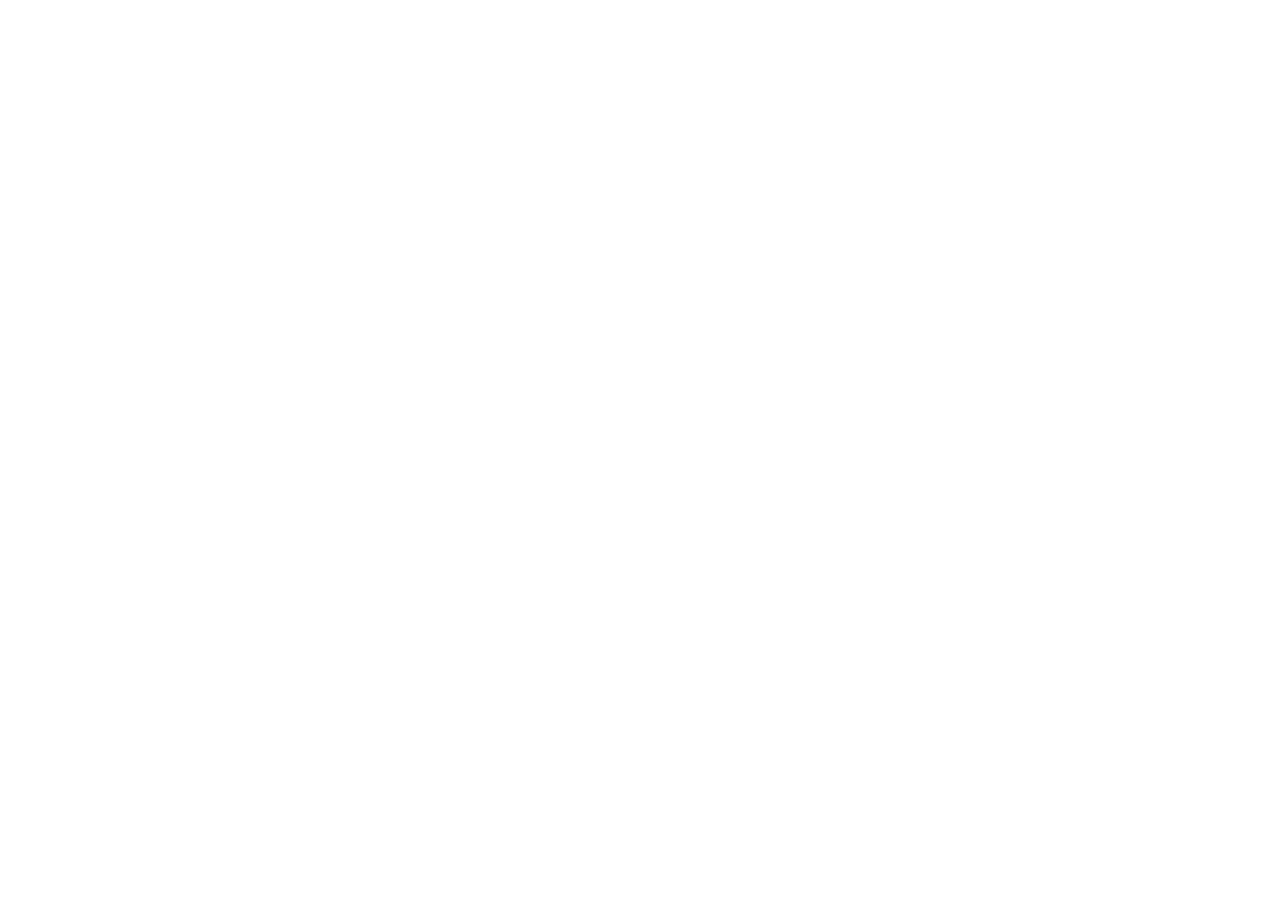
==== commit 0282e651: "title edit" ====
--- a/index.html
+++ b/index.html
@@ -4,7 +4,7 @@
     <meta charset="UTF-8">
     <meta http-equiv="X-UA-Compatible" content="IE=edge">
     <meta name="viewport" content="width=device-width, initial-scale=1.0">
-    <title>fullpage</title>
+    <title>딜리버리구스 - 무인편의점 관리 플랫폼</title>
     <!-- style : fullpage library -->
     <link rel="stylesheet" href="./css/fullpage_dg.css">
     <!-- style : custom - page -->
@@ -19,7 +19,13 @@
     <link href="https://webfontworld.github.io/NexonLv1Gothic/NexonLv1Gothic.css" rel="stylesheet">
 </head>
 <body>
-        
+    <!-- http → https redirect src -->
+    <script type="text/javascript">
+        if (document.location.protocol == 'http:') {
+            document.location.href = document.location.href.replace('http:', 'https:');
+        }
+    </script>
+
     <header>
         <nav class="navbar">
             <div class="navbar__contents">
